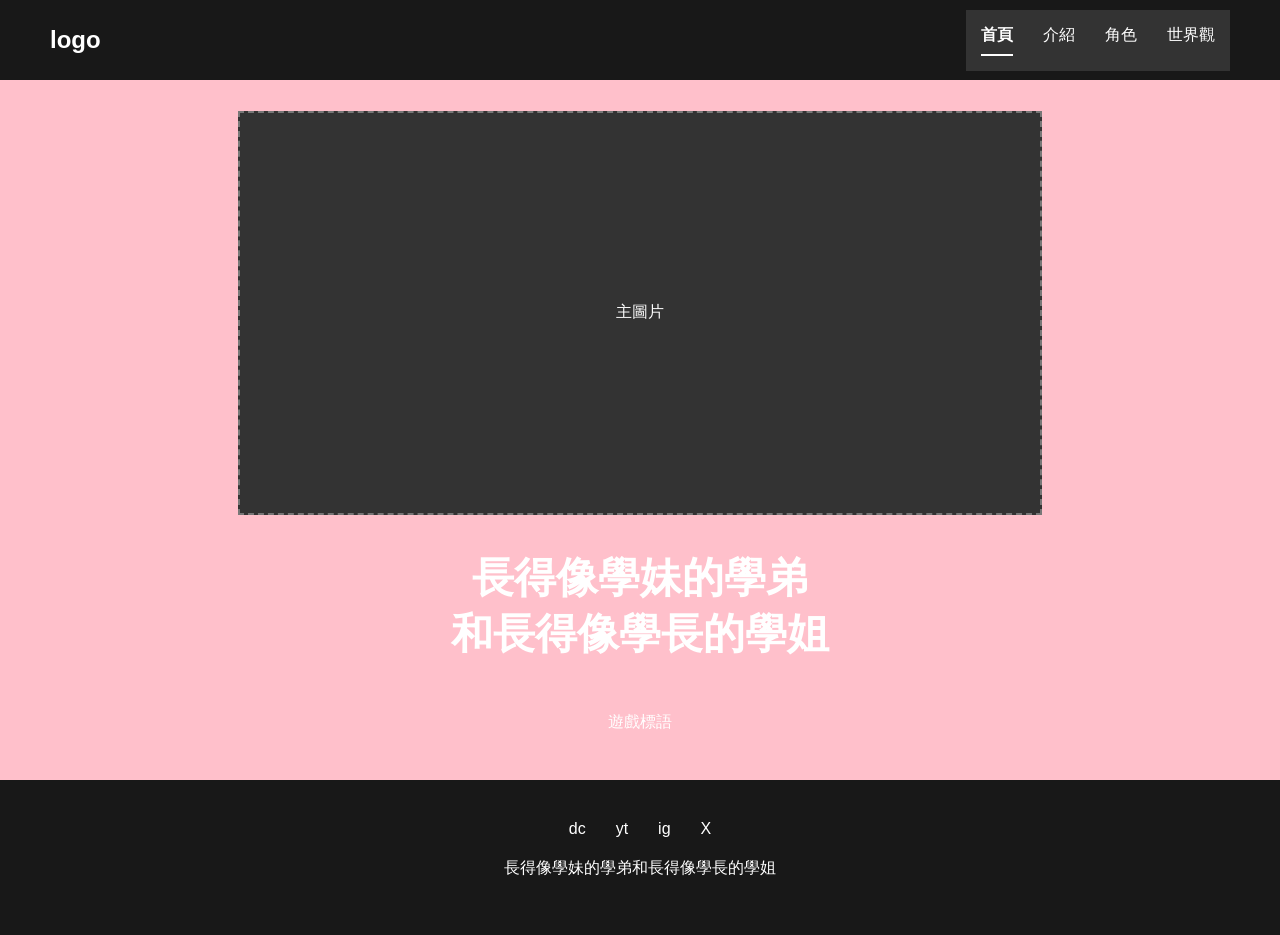
==== index.html @ 2a9cf5c1 "Initial website" ====
<!DOCTYPE html>
<html lang="zh-TW">

    <head>
        <meta charset="UTF-8">
        <title>遊戲網站</title><!--這裡中間會是分頁上方的字-->

        <link rel="stylesheet" href="css/style.css">
    </head>

    <body>
        
        <!--上方導覽列 -->
        <header>
            <!--logo-->
            <div class="logo">
                logo
            </div>

            <nav>
                <a href="index.html" class="active">首頁</a>
                <a href="story.html">介紹</a>
                <a href="character.html">角色</a>
                <a href="system.html">世界觀</a>
            </nav>

        </header>

        <!--首頁-->

        <main>

            <section class="hero">

                <div class="hero-image">
                    主圖片
                </div>

                <h1>
                    長得像學妹的學弟<br>
                    和長得像學長的學姐
                </h1>

                <p>遊戲標語</p>

            </section>

        </main>

        <!--頁底-->
        <footer>

            <div class="social-links">

                <a href="#" target="_blank">dc</a>
                <a href="#" target="_blank">yt</a>
                <a href="https://www.instagram.com/reverse_senpai404?stkn=MWNvcHlrZG5kcXJsaA%3D%3D&utm_source=qr" target="_blank">ig</a>
                <a href="#" target="_blank">X</a>

            </div>

            <p> 長得像學妹的學弟和長得像學長的學姐 </p>

        </footer>
    
    </body>

</html>
---- css/style.css ----
body{
    margin: 0;

    background-color: pink;
    color: white;

    font-family: Arial, sans-serif;
}

header{
    height: 80px;

    display: flex;
    justify-content: space-between;
    align-items: center;

    padding: 0 50px;

    background-color: #181818;
}

.logo{
    font-size: 24px;
    font-weight: bold;
}

nav{
    display: flex;
    gap: 30px;
    
    background-color: #333333;
    padding: 15px;
}

nav a{
    color: white;
    text-decoration: none;

    padding-bottom: 8px;

    transition: 0.3s;
}

nav a:hover{
    color: #aaaaaa;
}

nav a.active{
    color: white;
    font-weight: bold;
    border-bottom: 2px solid white;

    padding-bottom: 8px;
}

.hero{
    min-height: 700px;

    display: flex;
    flex-direction: column;

    justify-content: center;
    align-items: center;

    text-align: center;
}

.hero-image{
    width: 800px;
    height: 400px;

    display: flex;
    justify-content: center;
    align-items: center;

    background-color: #333;

    border: 2px dashed #777;
}

.hero h1{
    font-size: 42px;
}

footer{
    padding: 40px;

    text-align: center;

    background-color: #181818;
}

.social-links{
    display: flex;

    justify-content: center;

    gap: 30px;

    margin-bottom: 20px;
}

.social-links a{
    color: white;

    text-decoration: none;
}

.social-links a:hover{
    color: #aaaaaa;
}
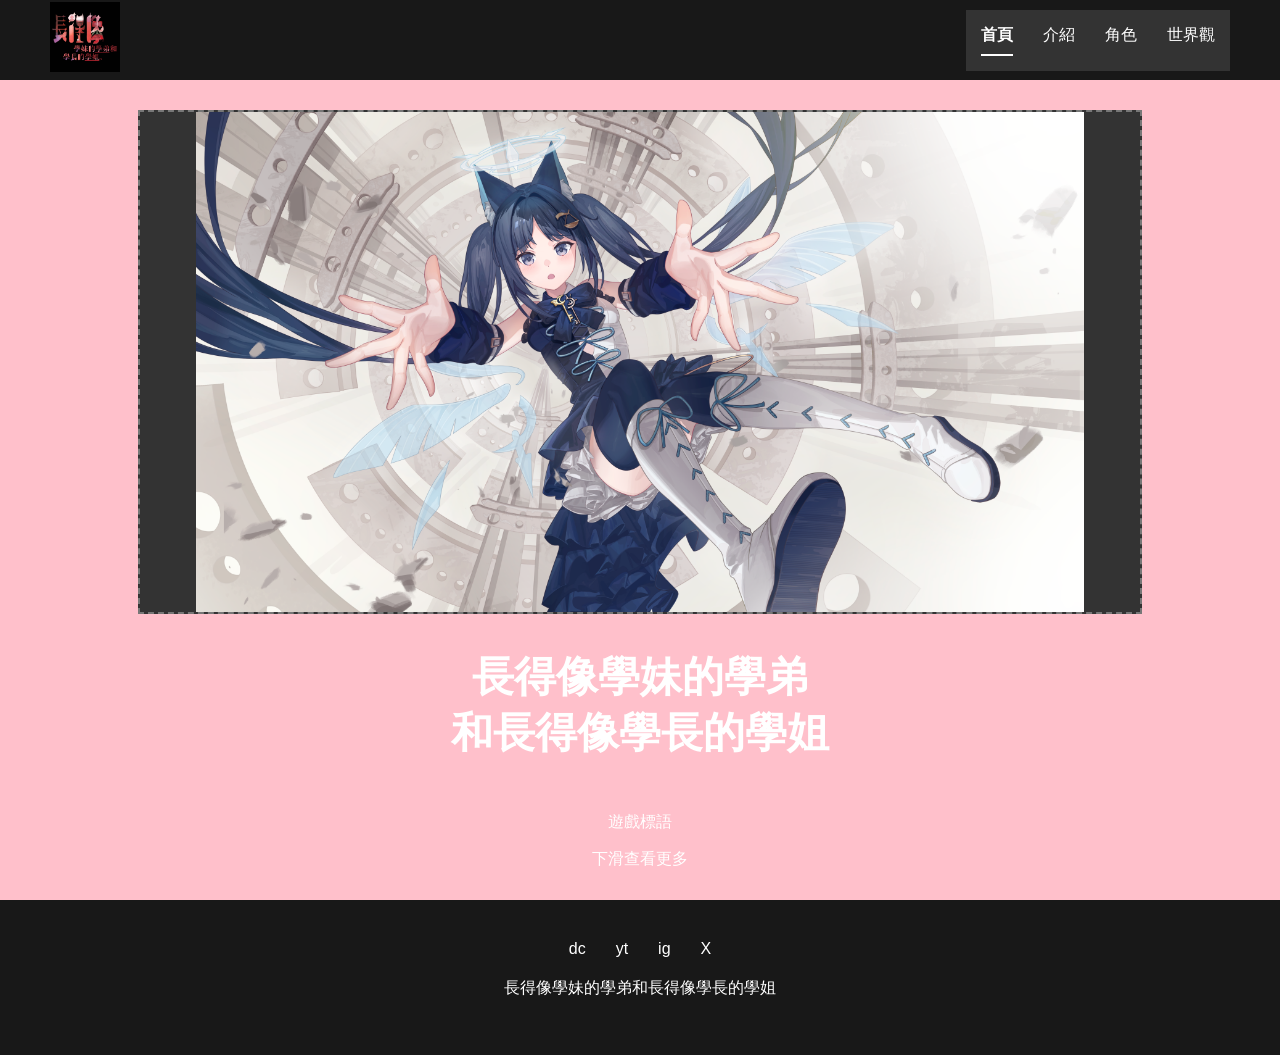
==== commit 0f20dee1: "新增logo並且加入圖片" ====
--- a/index.html
+++ b/index.html
@@ -14,11 +14,13 @@
         <header>
             <!--logo-->
             <div class="logo">
-                logo
+                <a href="index.html">
+                    <img src="./images/logo.jpg" alt="logo" href="index.html">
+                </a>
             </div>
 
             <nav>
-                <a href="index.html" class="active">首頁</a>
+                <a href="index.html">首頁</a>
                 <a href="story.html">介紹</a>
                 <a href="character.html">角色</a>
                 <a href="system.html">世界觀</a>
@@ -33,7 +35,7 @@
             <section class="hero">
 
                 <div class="hero-image">
-                    主圖片
+                    <img src="./images/2025_5月.png" alt="主圖片">
                 </div>
 
                 <h1>
@@ -42,6 +44,8 @@
                 </h1>
 
                 <p>遊戲標語</p>
+
+                <div class="scroll-down">下滑查看更多</div>
 
             </section>
 
@@ -62,6 +66,8 @@
             <p> 長得像學妹的學弟和長得像學長的學姐 </p>
 
         </footer>
+
+        <script src="js/main.js"></script>
     
     </body>
 
--- a/css/style.css
+++ b/css/style.css
@@ -15,13 +15,25 @@
     align-items: center;
 
     padding: 0 50px;
+    background-color: #181818;
 
-    background-color: #181818;
+    position: fixed;
+    top: 0;
+    left: 0;
+    right: 0;
+
+    z-index: 1000;
 }
 
 .logo{
     font-size: 24px;
     font-weight: bold;
+}
+
+.logo img{
+    width: 70px;
+    height: 70px;
+    object-fit: contain;
 }
 
 nav{
@@ -54,7 +66,10 @@
 }
 
 .hero{
-    min-height: 700px;
+    min-height: 100vh;
+
+    padding-top: 80px;
+    box-sizing: border-box;
 
     display: flex;
     flex-direction: column;
@@ -66,8 +81,8 @@
 }
 
 .hero-image{
-    width: 800px;
-    height: 400px;
+    width: min(1000px,80%);
+    height: 500px;
 
     display: flex;
     justify-content: center;
@@ -76,6 +91,12 @@
     background-color: #333;
 
     border: 2px dashed #777;
+}
+
+.hero-image img {
+    width: 100%;
+    height: 100%;
+    object-fit: contain;
 }
 
 .hero h1{
@@ -108,4 +129,27 @@
 
 .social-links a:hover{
     color: #aaaaaa;
+}
+
+.social-down{
+    margin-top: 30px;
+
+    font-size: 30px;
+    
+    animation: scrollMove 1.5s infinite;
+}
+
+@keyframes scrollMove {
+    
+    0%{
+        transform: translateY(0);
+    }
+
+    50%{
+        transform: translateY(10px);
+    }
+
+    100%{
+        transform: translateY(0);
+    }
 }
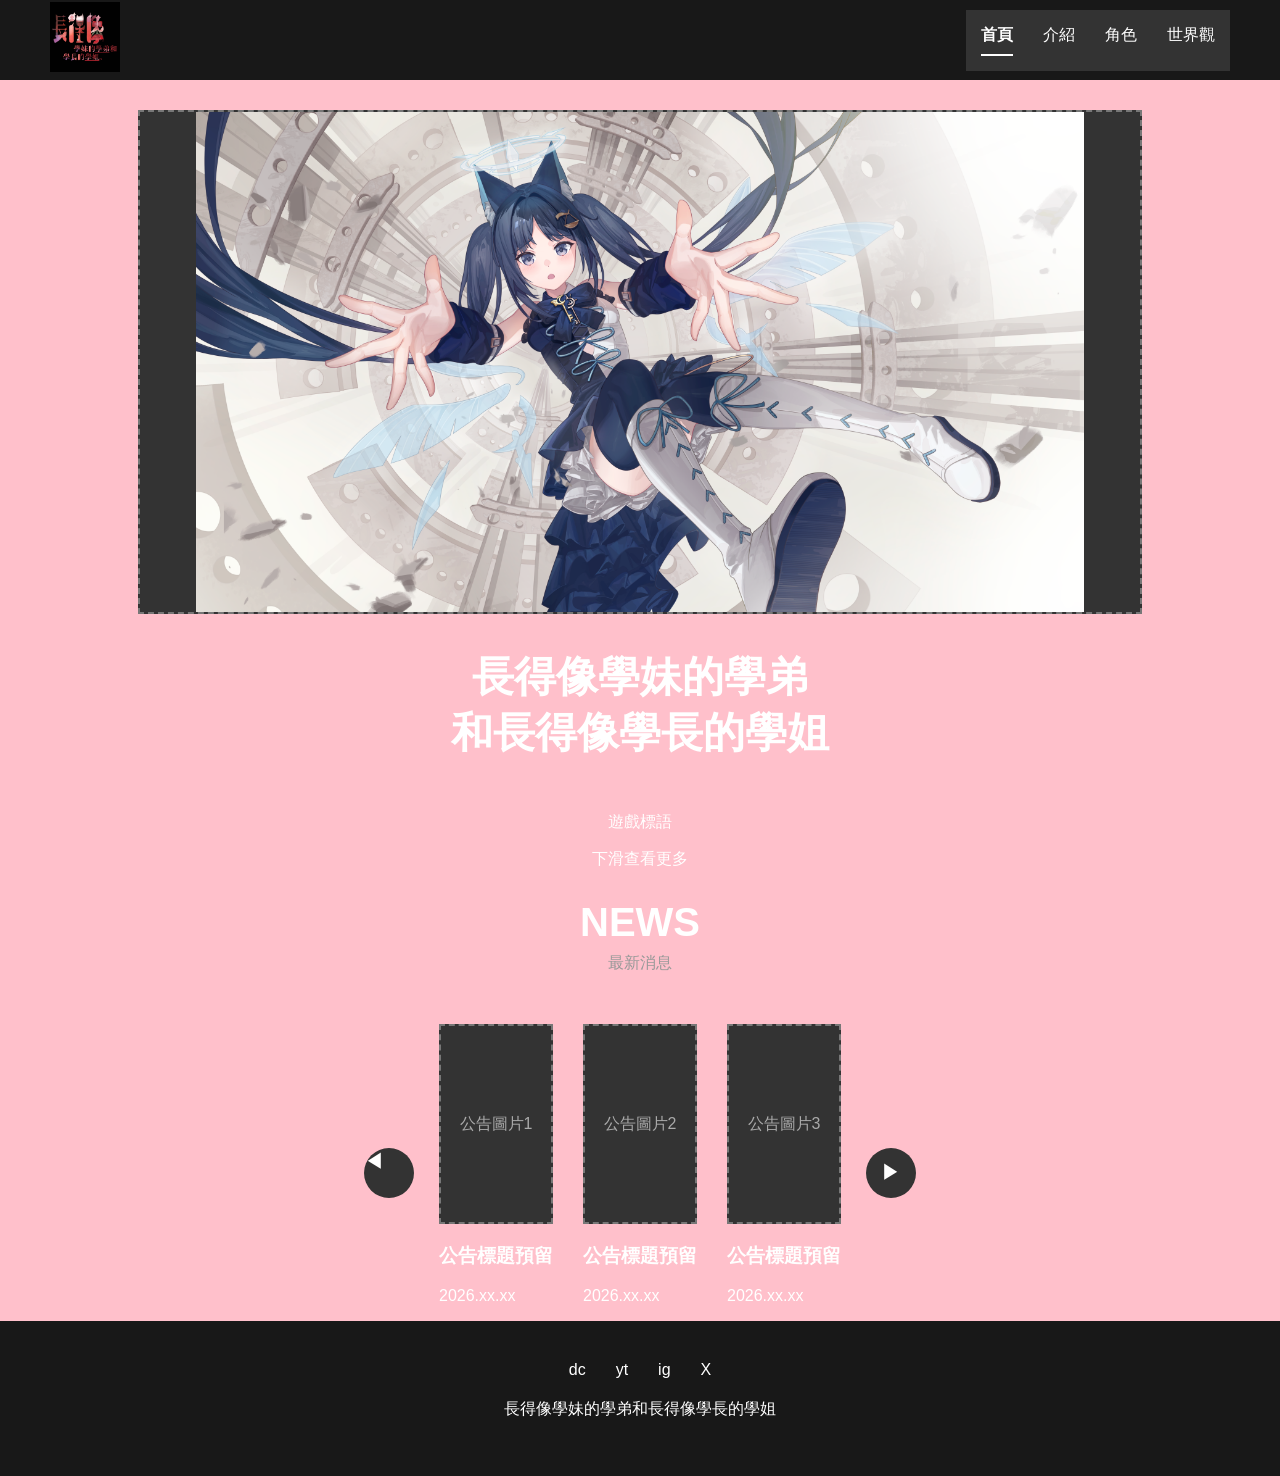
==== commit 9c34d21a: "公告基礎切換功能完成" ====
--- a/index.html
+++ b/index.html
@@ -21,9 +21,9 @@
 
             <nav>
                 <a href="index.html">首頁</a>
-                <a href="story.html">介紹</a>
+                <a href="about.html">介紹</a>
                 <a href="character.html">角色</a>
-                <a href="system.html">世界觀</a>
+                <a href="story.html">世界觀</a>
             </nav>
 
         </header>
@@ -35,7 +35,7 @@
             <section class="hero">
 
                 <div class="hero-image">
-                    <img src="./images/2025_5月.png" alt="主圖片">
+                    <img src="./images/home/2025_5月.png" alt="主圖片">
                 </div>
 
                 <h1>
@@ -47,6 +47,108 @@
 
                 <div class="scroll-down">下滑查看更多</div>
 
+            </section>
+
+            <section class="news">
+
+                <div class="section-title">
+                    <h2>NEWS</h2>
+                    <p>最新消息</p>
+                </div>
+
+                <div class="news-carousel">
+
+                    <!--左按鈕-->
+                    <botton class="news-button" id="news-prev">◀</botton>
+
+                    <div class="news-list">
+
+                        <!--公告1-->
+                        <article class="news-card">
+
+                            <div class="image-placeholder">
+                                公告圖片1
+                            </div>
+
+                            <h3>公告標題預留</h3>
+
+                            <p class="news-date">2026.xx.xx</p>
+
+                        </article>
+
+                        <!--公告2-->
+                        <article class="news-card">
+
+                            <div class="image-placeholder">
+                                公告圖片2
+                            </div>
+
+                            <h3>公告標題預留</h3>
+
+                            <p class="news-date">2026.xx.xx</p>
+
+                        </article>
+
+                        <!--公告3-->
+                        <article class="news-card">
+
+                            <div class="image-placeholder">
+                                公告圖片3
+                            </div>
+
+                            <h3>公告標題預留</h3>
+
+                            <p class="news-date">2026.xx.xx</p>
+
+                        </article>
+
+                        <!--公告4-->
+                        <article class="news-card">
+
+                            <div class="image-placeholder">
+                                公告圖片4
+                            </div>
+
+                            <h3>公告標題預留</h3>
+
+                            <p class="news-date">2026.xx.xx</p>
+
+                        </article>
+
+                        <!--公告5-->
+                        <article class="news-card">
+
+                            <div class="image-placeholder">
+                                公告圖片5
+                            </div>
+
+                            <h3>公告標題預留</h3>
+
+                            <p class="news-date">2026.xx.xx</p>
+
+                        </article>
+
+                        <!--公告6-->
+                        <article class="news-card">
+
+                            <div class="image-placeholder">
+                                公告圖片6
+                            </div>
+
+                            <h3>公告標題預留</h3>
+
+                            <p class="news-date">2026.xx.xx</p>
+
+                        </article>
+
+                    </div>
+
+                    <button class="news-button" id="news-next">
+                        ▶
+                    </button>
+
+                </div>
+                
             </section>
 
         </main>
--- a/css/style.css
+++ b/css/style.css
@@ -101,6 +101,108 @@
 
 .hero h1{
     font-size: 42px;
+}
+
+.new {
+    padding: 100px 50px;
+
+    background-color: #151515;
+}
+
+.section-title{
+    text-align: center;
+
+    margin-bottom: 50px;
+}
+
+.section-title h2{
+    margin: 0;
+
+    font-size: 40px;
+}
+
+.section-title p{
+    margin-top: 8px;
+
+    color: #999;
+}
+
+.news-carousel{
+    display: flex;
+    justify-content: center;
+    align-items: center;
+
+    gap: 25px;
+
+    max-width: 1300px;
+    margin: 0 auto;
+}
+
+.news-list{
+    display:  flex;
+    justify-content: center;
+
+    gap: 30px;
+}
+
+.new-card{
+    width: 300px;
+}
+
+.news-button{
+    width: 50px;
+    height: 50px;
+
+    border: none;
+    border-radius: 50%;
+
+    background-color: #333;
+    color: white;
+
+    font-size: 20px;
+
+    cursor: pointer;
+
+    transition: 0.2s;
+}
+
+.news-button:hover{
+    background-color:   #555;
+
+    transform: scale(1.1);
+}
+
+.image-placeholder{
+    width: 100%;
+    height: 200px;
+
+    display: flex;
+
+    justify-content: center;
+    align-items: center;
+
+    background-color: #333;
+
+    border: 2px dashed #777;
+
+    box-sizing: border-box;
+
+    color: #aaa;
+}
+
+.new-card h3{
+    margin-top: 15px;
+    margin-bottom: 5px;
+
+    font-size: 20px;
+}
+
+.new-date{
+    margin: 0;
+
+    color: #777;
+
+    font-size: 14px;
 }
 
 footer{
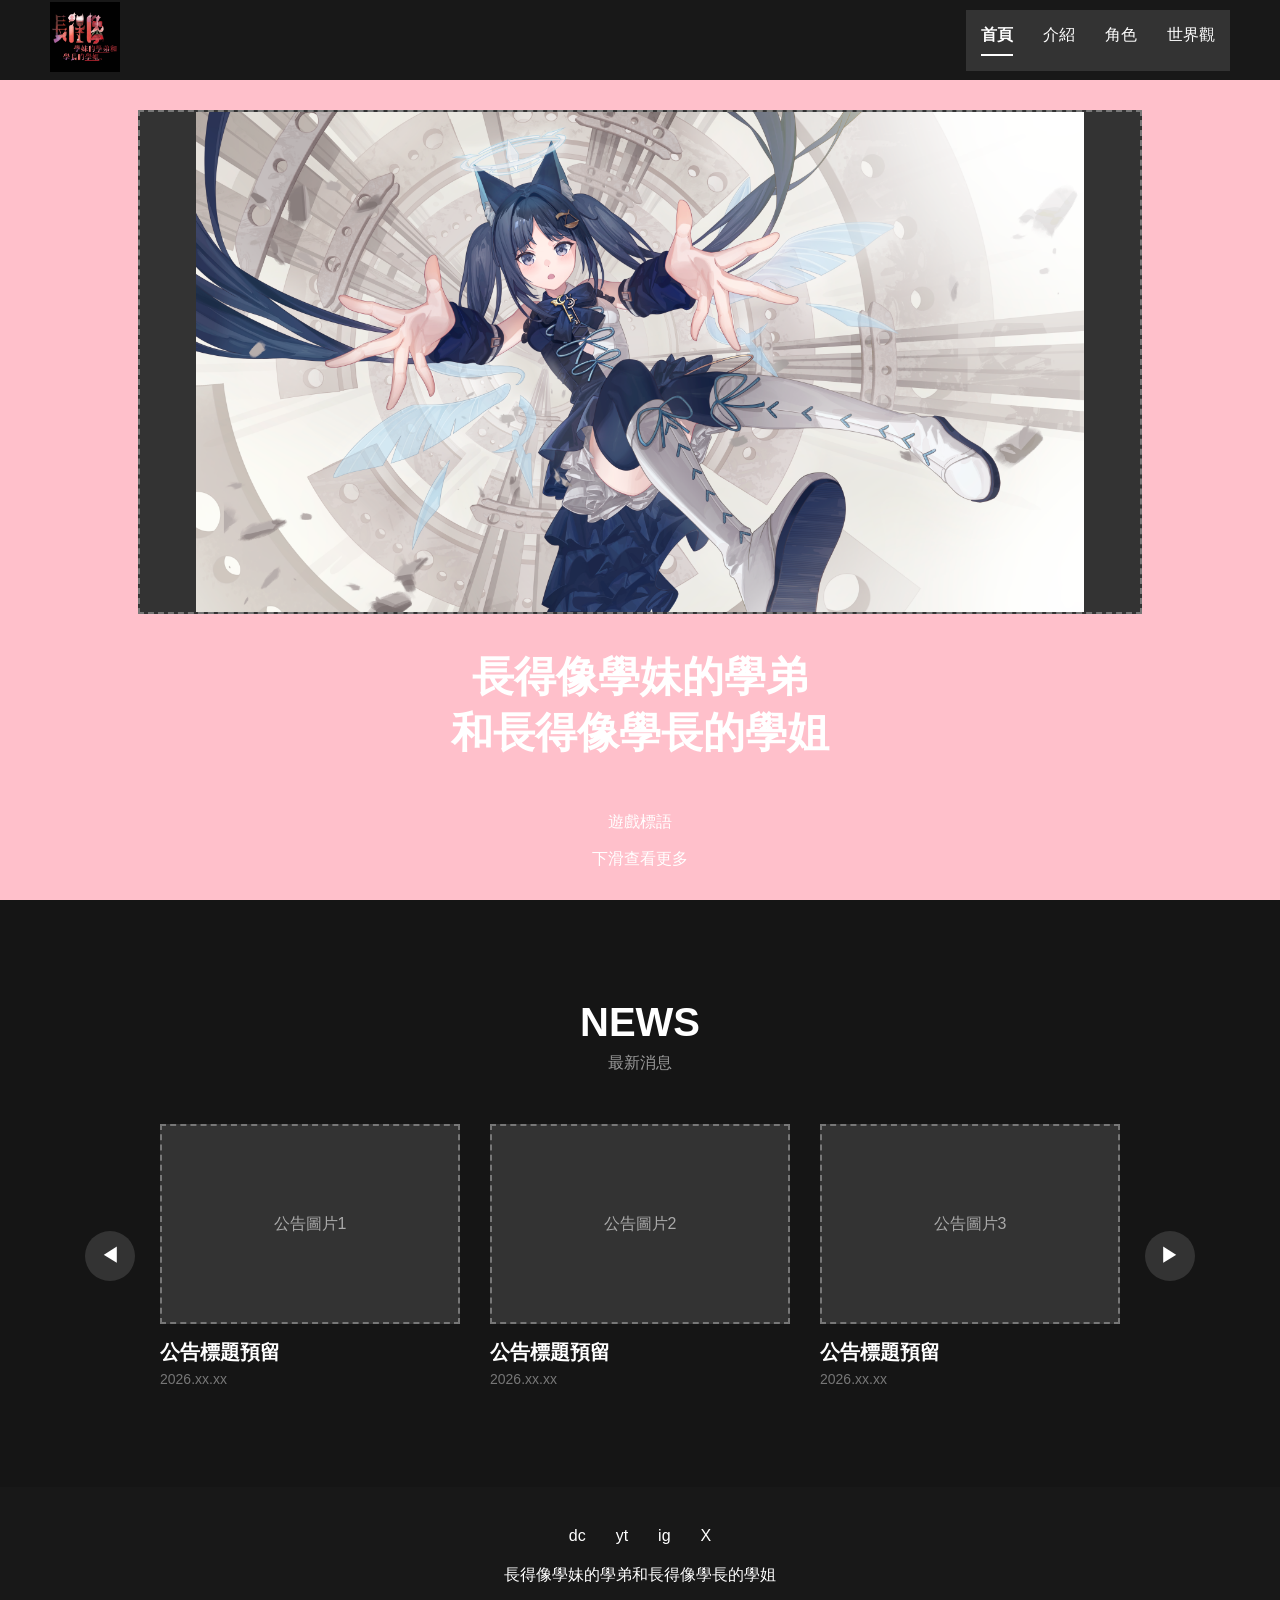
==== commit 2c3723a5: "公告輪轉新增動畫" ====
--- a/index.html
+++ b/index.html
@@ -59,93 +59,94 @@
                 <div class="news-carousel">
 
                     <!--左按鈕-->
-                    <botton class="news-button" id="news-prev">◀</botton>
+                    <button class="news-button" id="news-prev">◀</button>
 
-                    <div class="news-list">
+                    <div class="news-window">
 
-                        <!--公告1-->
-                        <article class="news-card">
+                        <div class="news-list">
 
-                            <div class="image-placeholder">
-                                公告圖片1
-                            </div>
+                            <!--公告1-->
+                            <article class="news-card">
 
-                            <h3>公告標題預留</h3>
+                                <div class="image-placeholder">
+                                    公告圖片1
+                                </div>
 
-                            <p class="news-date">2026.xx.xx</p>
+                                <h3>公告標題預留</h3>
 
-                        </article>
+                                <p class="news-date">2026.xx.xx</p>
 
-                        <!--公告2-->
-                        <article class="news-card">
+                            </article>
 
-                            <div class="image-placeholder">
-                                公告圖片2
-                            </div>
+                            <!--公告2-->
+                            <article class="news-card">
 
-                            <h3>公告標題預留</h3>
+                                <div class="image-placeholder">
+                                    公告圖片2
+                                </div>
 
-                            <p class="news-date">2026.xx.xx</p>
+                                <h3>公告標題預留</h3>
 
-                        </article>
+                                <p class="news-date">2026.xx.xx</p>
 
-                        <!--公告3-->
-                        <article class="news-card">
+                            </article>
 
-                            <div class="image-placeholder">
-                                公告圖片3
-                            </div>
+                            <!--公告3-->
+                            <article class="news-card">
 
-                            <h3>公告標題預留</h3>
+                                <div class="image-placeholder">
+                                    公告圖片3
+                                </div>
 
-                            <p class="news-date">2026.xx.xx</p>
+                                <h3>公告標題預留</h3>
 
-                        </article>
+                                <p class="news-date">2026.xx.xx</p>
 
-                        <!--公告4-->
-                        <article class="news-card">
+                            </article>
 
-                            <div class="image-placeholder">
-                                公告圖片4
-                            </div>
+                            <!--公告4-->
+                            <article class="news-card">
 
-                            <h3>公告標題預留</h3>
+                                <div class="image-placeholder">
+                                    公告圖片4
+                                </div>
 
-                            <p class="news-date">2026.xx.xx</p>
+                                <h3>公告標題預留</h3>
 
-                        </article>
+                                <p class="news-date">2026.xx.xx</p>
 
-                        <!--公告5-->
-                        <article class="news-card">
+                            </article>
 
-                            <div class="image-placeholder">
-                                公告圖片5
-                            </div>
+                            <!--公告5-->
+                            <article class="news-card">
 
-                            <h3>公告標題預留</h3>
+                                <div class="image-placeholder">
+                                    公告圖片5
+                                </div>
 
-                            <p class="news-date">2026.xx.xx</p>
+                                <h3>公告標題預留</h3>
 
-                        </article>
+                                <p class="news-date">2026.xx.xx</p>
 
-                        <!--公告6-->
-                        <article class="news-card">
+                            </article>
 
-                            <div class="image-placeholder">
-                                公告圖片6
-                            </div>
+                            <!--公告6-->
+                            <article class="news-card">
 
-                            <h3>公告標題預留</h3>
+                                <div class="image-placeholder">
+                                    公告圖片6
+                                </div>
 
-                            <p class="news-date">2026.xx.xx</p>
+                                <h3>公告標題預留</h3>
 
-                        </article>
+                                <p class="news-date">2026.xx.xx</p>
 
+                            </article>
+
+                        </div>
                     </div>
 
-                    <button class="news-button" id="news-next">
-                        ▶
-                    </button>
+                    <button class="news-button" id="news-next">▶</button>
 
                 </div>
                 
--- a/css/style.css
+++ b/css/style.css
@@ -103,7 +103,7 @@
     font-size: 42px;
 }
 
-.new {
+.news {
     padding: 100px 50px;
 
     background-color: #151515;
@@ -134,19 +134,28 @@
 
     gap: 25px;
 
-    max-width: 1300px;
+    max-width: 1200px;
     margin: 0 auto;
+}
+
+.news-window{
+    width: 960px;
+
+    overflow: hidden;
 }
 
 .news-list{
     display:  flex;
-    justify-content: center;
 
     gap: 30px;
-}
-
-.new-card{
+
+    transition: transform 0.5s ease;
+}
+
+.news-card{
     width: 300px;
+
+    flex-shrink: 0;
 }
 
 .news-button{
@@ -190,14 +199,14 @@
     color: #aaa;
 }
 
-.new-card h3{
+.news-card h3{
     margin-top: 15px;
     margin-bottom: 5px;
 
     font-size: 20px;
 }
 
-.new-date{
+.news-date{
     margin: 0;
 
     color: #777;
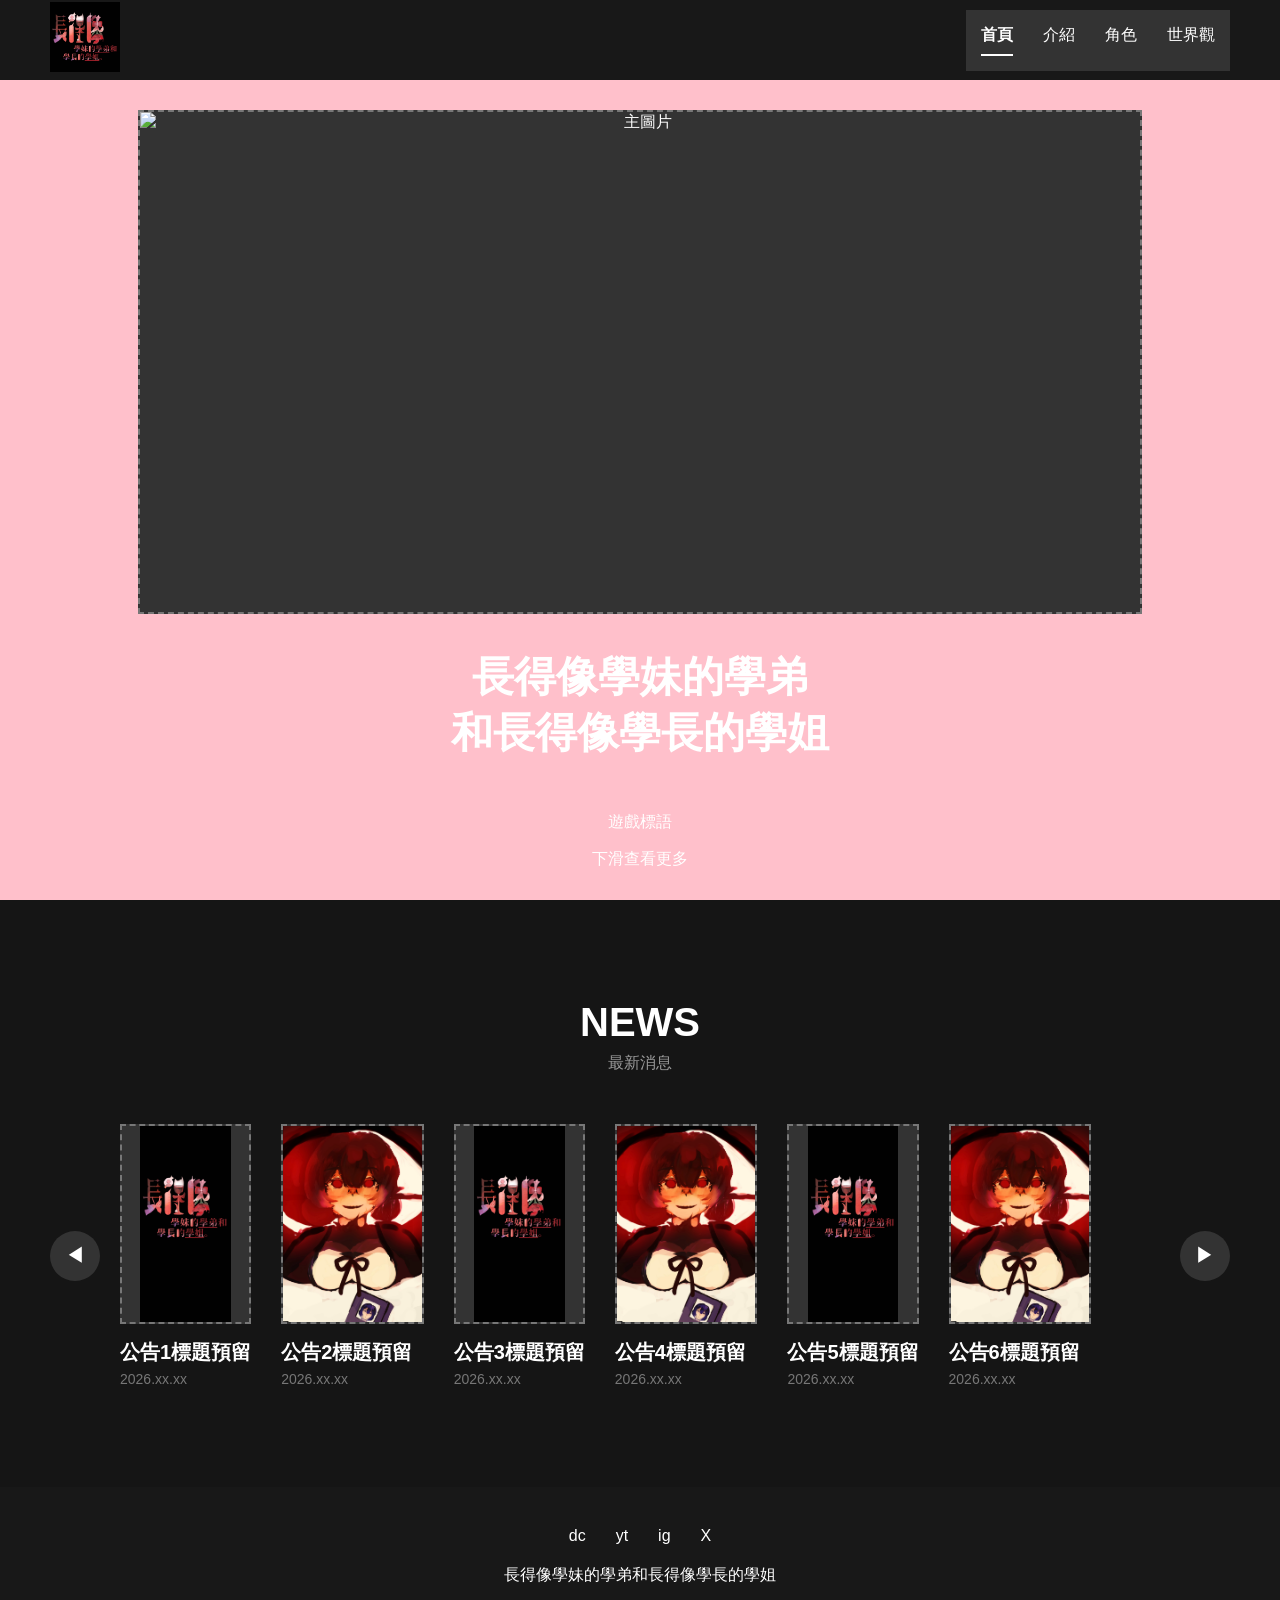
==== commit 1876cc81: "跟改輪轉模式為一次一張但沒動畫" ====
--- a/index.html
+++ b/index.html
@@ -35,7 +35,7 @@
             <section class="hero">
 
                 <div class="hero-image">
-                    <img src="./images/home/2025_5月.png" alt="主圖片">
+                    <img src="./images/home/Screenshot 2026-04-27 194227.png" alt="主圖片">
                 </div>
 
                 <h1>
@@ -59,7 +59,9 @@
                 <div class="news-carousel">
 
                     <!--左按鈕-->
-                    <button class="news-button" id="news-prev">◀</button>
+                    <button class="news-button" id="news-prev">
+                        ◀
+                    </button>
 
                     <div class="news-window">
 
@@ -69,10 +71,10 @@
                             <article class="news-card">
 
                                 <div class="image-placeholder">
-                                    公告圖片1
+                                    <img src="./images/home/news-test01.jpg" alt="公告圖片1">                               
                                 </div>
 
-                                <h3>公告標題預留</h3>
+                                <h3>公告1標題預留</h3>
 
                                 <p class="news-date">2026.xx.xx</p>
 
@@ -82,10 +84,10 @@
                             <article class="news-card">
 
                                 <div class="image-placeholder">
-                                    公告圖片2
+                                    <img src="./images/home/news-test02.jpg" alt="公告圖片2">
                                 </div>
 
-                                <h3>公告標題預留</h3>
+                                <h3>公告2標題預留</h3>
 
                                 <p class="news-date">2026.xx.xx</p>
 
@@ -95,10 +97,10 @@
                             <article class="news-card">
 
                                 <div class="image-placeholder">
-                                    公告圖片3
+                                    <img src="./images/home/news-test01.jpg" alt="公告圖片3">
                                 </div>
 
-                                <h3>公告標題預留</h3>
+                                <h3>公告3標題預留</h3>
 
                                 <p class="news-date">2026.xx.xx</p>
 
@@ -108,10 +110,10 @@
                             <article class="news-card">
 
                                 <div class="image-placeholder">
-                                    公告圖片4
+                                    <img src="./images/home/news-test02.jpg" alt="公告圖片4">
                                 </div>
 
-                                <h3>公告標題預留</h3>
+                                <h3>公告4標題預留</h3>
 
                                 <p class="news-date">2026.xx.xx</p>
 
@@ -121,10 +123,10 @@
                             <article class="news-card">
 
                                 <div class="image-placeholder">
-                                    公告圖片5
+                                    <img src="./images/home/news-test01.jpg" alt="公告圖片5">
                                 </div>
 
-                                <h3>公告標題預留</h3>
+                                <h3>公告5標題預留</h3>
 
                                 <p class="news-date">2026.xx.xx</p>
 
@@ -134,10 +136,10 @@
                             <article class="news-card">
 
                                 <div class="image-placeholder">
-                                    公告圖片6
+                                    <img src="./images/home/news-test02.jpg" alt="公告圖片6">
                                 </div>
 
-                                <h3>公告標題預留</h3>
+                                <h3>公告6標題預留</h3>
 
                                 <p class="news-date">2026.xx.xx</p>
 
@@ -146,7 +148,9 @@
                         </div>
                     </div>
 
-                    <button class="news-button" id="news-next">▶</button>
+                    <button class="news-button" id="news-next">
+                        ▶
+                    </button>
 
                 </div>
                 
--- a/css/style.css
+++ b/css/style.css
@@ -132,14 +132,15 @@
     justify-content: center;
     align-items: center;
 
-    gap: 25px;
-
+    gap: 20px;
+
+    width: 100%;
     max-width: 1200px;
     margin: 0 auto;
 }
 
 .news-window{
-    width: 960px;
+    width: 100%;
 
     overflow: hidden;
 }
@@ -149,16 +150,16 @@
 
     gap: 30px;
 
-    transition: transform 0.5s ease;
+    width: 100%;
 }
 
 .news-card{
-    width: 300px;
-
+    flex: 0 0 calc((100%-60px)/3);
+}
+
+.news-button{
     flex-shrink: 0;
-}
-
-.news-button{
+
     width: 50px;
     height: 50px;
 
@@ -175,6 +176,38 @@
     transition: 0.2s;
 }
 
+@media(max-width: 900px){
+
+    .news-card{
+        flex-basis: calc((100%-30px)/2);
+    }
+
+}
+
+@media (max-width: 600px){
+
+    .news{
+        padding-left: 15px;
+        padding-right: 15px;
+    }
+
+    .news-carousel{
+        gap: 10px;
+    }
+
+    .news-card{
+        flex-basis: 100%;
+    }
+
+    .news-button{
+        width: 40px;
+        height: 40px;
+
+        font-size: 16px;
+    }
+
+}
+
 .news-button:hover{
     background-color:   #555;
 
@@ -197,6 +230,12 @@
     box-sizing: border-box;
 
     color: #aaa;
+}
+
+.image-placeholder img{
+    width: 100%;
+    height: 100%;
+    object-fit: contain;
 }
 
 .news-card h3{
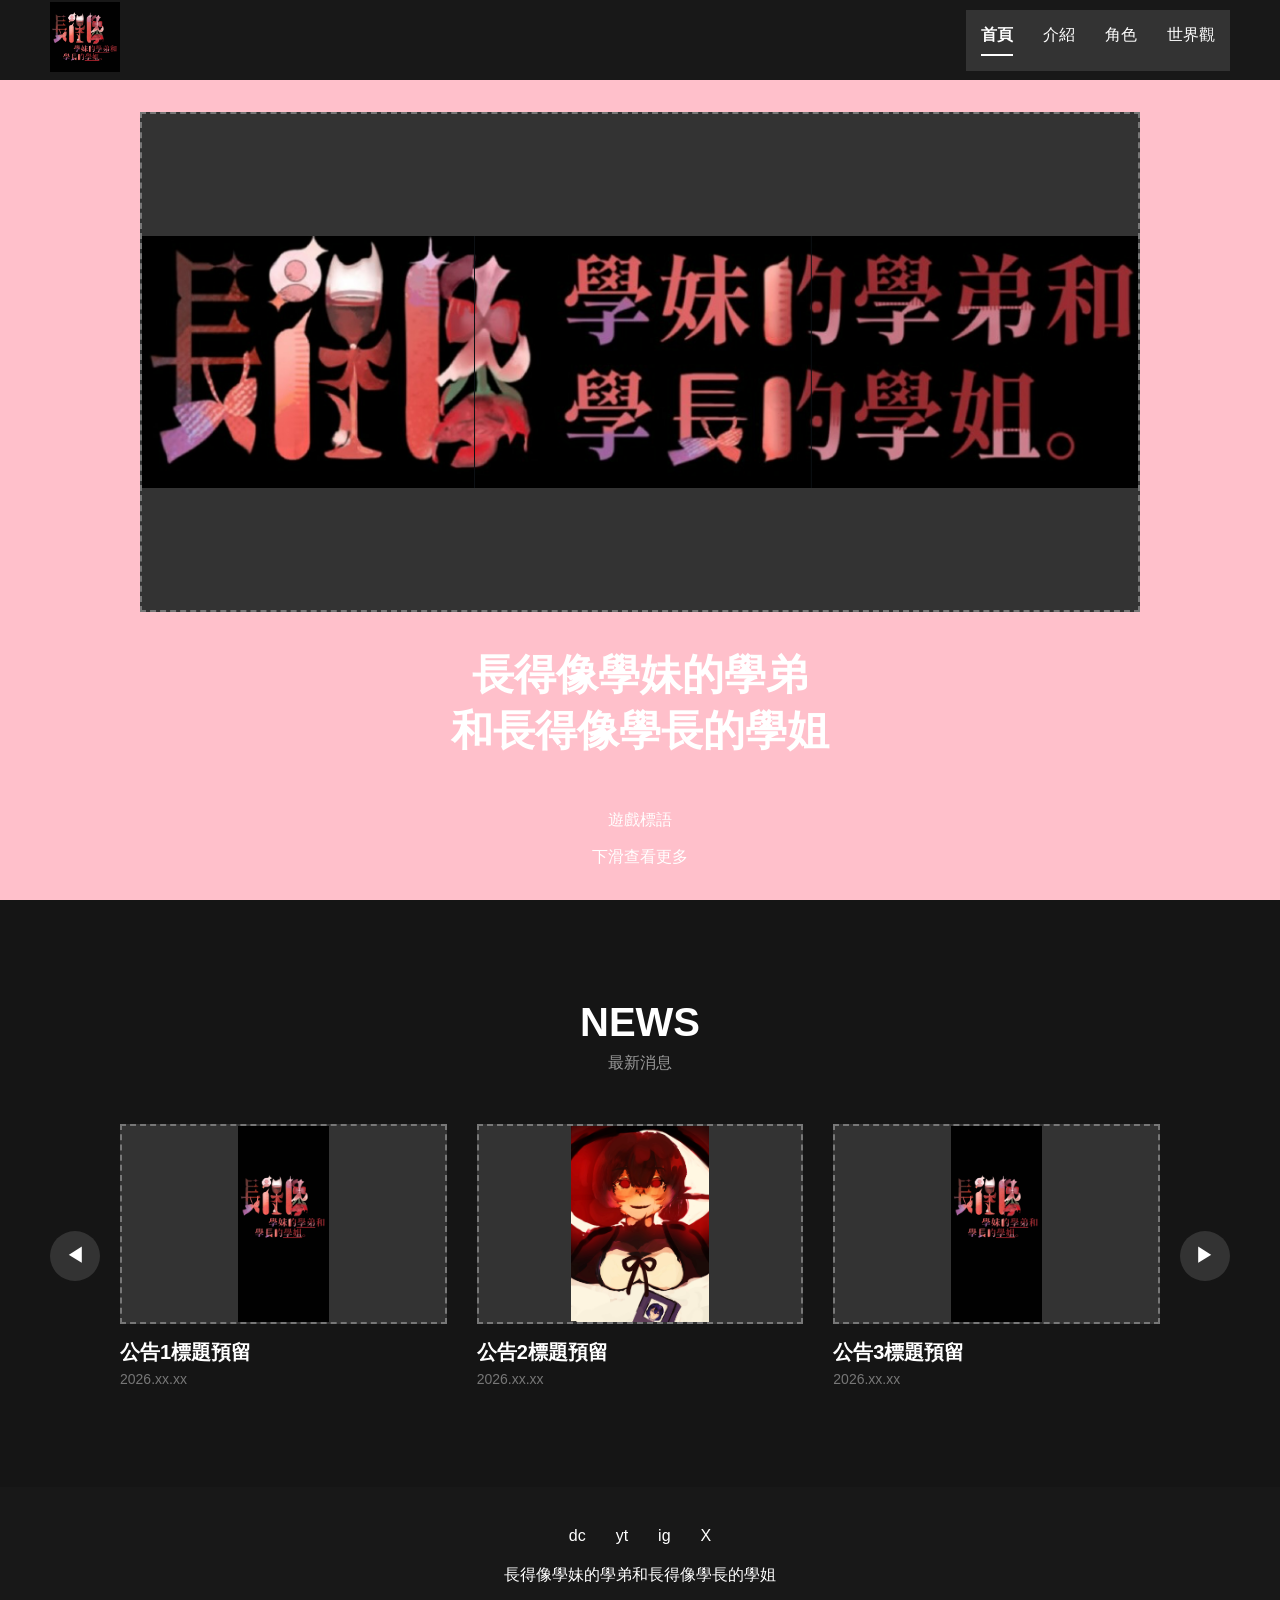
==== commit 23d24e79: "動畫補好了" ====
--- a/index.html
+++ b/index.html
@@ -35,7 +35,7 @@
             <section class="hero">
 
                 <div class="hero-image">
-                    <img src="./images/home/Screenshot 2026-04-27 194227.png" alt="主圖片">
+                    <img src="./images/home/hero-img.png" alt="主圖片">
                 </div>
 
                 <h1>
--- a/css/style.css
+++ b/css/style.css
@@ -91,6 +91,8 @@
     background-color: #333;
 
     border: 2px dashed #777;
+
+    box-sizing: border-box;
 }
 
 .hero-image img {
@@ -147,14 +149,16 @@
 
 .news-list{
     display:  flex;
-
     gap: 30px;
-
-    width: 100%;
+    width: 100%;
+
+    transform: translateX(0);
+
+    transition: transfrom 0.4s ease;
 }
 
 .news-card{
-    flex: 0 0 calc((100%-60px)/3);
+    flex: 0 0 calc((100% - 60px) / 3);
 }
 
 .news-button{
@@ -179,7 +183,7 @@
 @media(max-width: 900px){
 
     .news-card{
-        flex-basis: calc((100%-30px)/2);
+        flex-basis: calc((100% - 30px) / 2);
     }
 
 }
